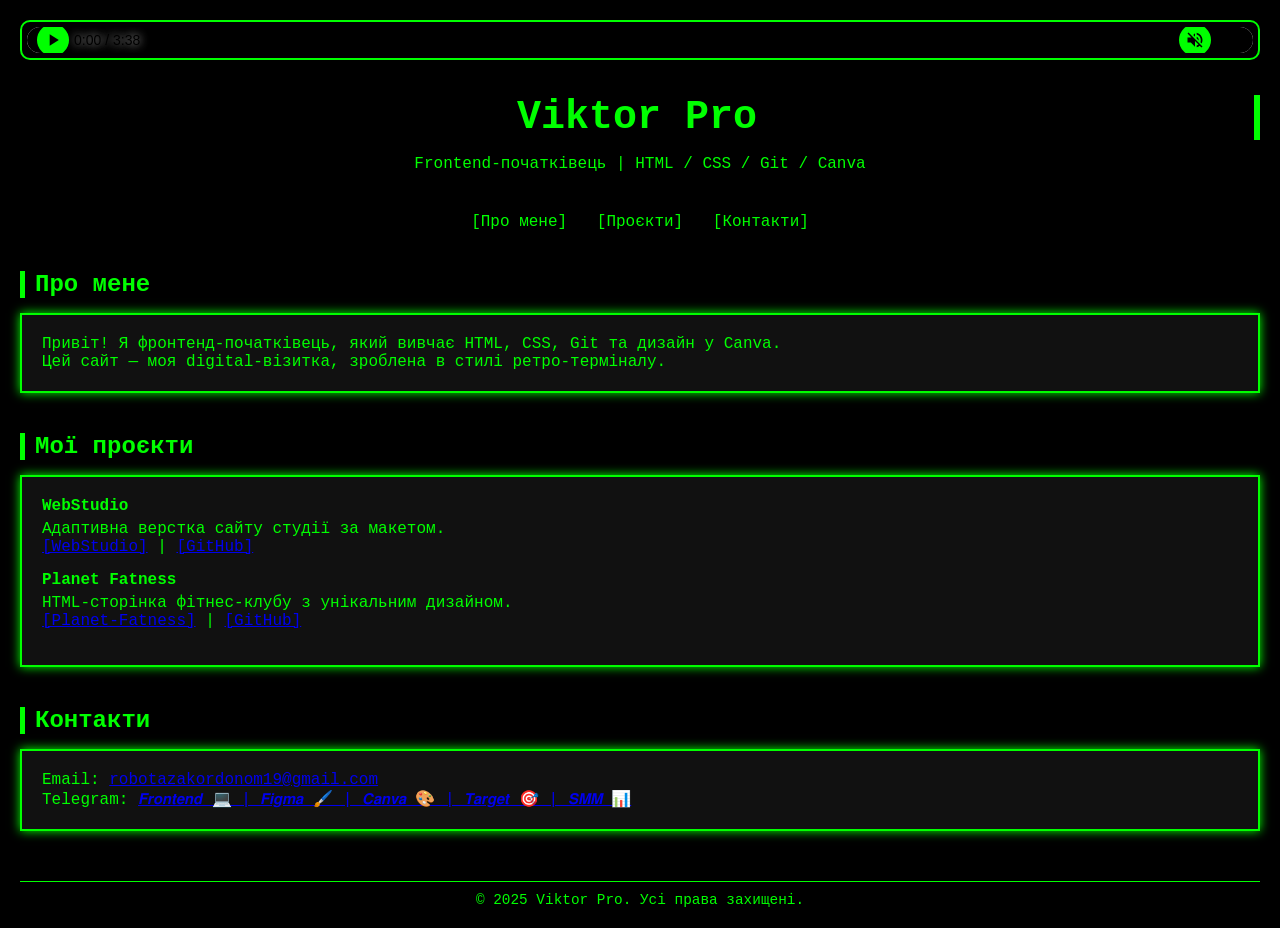
==== Business card/index.html @ 972796ef "Add files via upload" ====
<!DOCTYPE html>
<html lang="uk">

<head>
    <meta charset="UTF-8" />
    <meta name="viewport" content="width=device-width, initial-scale=1.0" />
    <title>Viktor Pro | Портфоліо</title>
    <link rel="stylesheet" href="style.css" />
    <link rel="icon" href="favicon-32x32.png" type="image/x-icon">
    <script src="script.js" defer></script>
</head>

<body>
    <div id="preloader">
        <div id="preloader-text">LOADING...</div>
    </div>

    <audio id="audio" controls autoplay>
        <source src="retroace_of_base_-_beautiful.mp3" type="audio/mpeg">
        Your browser does not support the audio element.
    </audio>

    <header>
        <h1 class="typewriter">Viktor Pro</h1>
        <p>Frontend-початківець | HTML / CSS / Git / Canva</p>
    </header>

    <nav>
        <a href="#about">[Про мене]</a>
        <a href="#projects">[Проєкти]</a>
        <a href="#contact">[Контакти]</a>
    </nav>

    <section id="about">
        <h2>Про мене</h2>
        <div class="terminal-box">
            <p>Привіт! Я фронтенд-початківець, який вивчає HTML, CSS, Git та дизайн у Canva.</p>
            <p>Цей сайт — моя digital-візитка, зроблена в стилі ретро-терміналу.</p>
        </div>
    </section>

    <section id="projects">
        <h2>Мої проєкти</h2>
        <div class="terminal-box">
            <div class="project">
                <p class="project-title">WebStudio</p>
                <p>Адаптивна верстка сайту студії за макетом. <br />
                    <a href="https://viktorpro1.github.io/WebStudio/" target="_blank">[WebStudio]</a> | <a
                        href="https://github.com/ViktorPro1/WebStudio.git" target="_blank">[GitHub]</a>
                </p>
            </div>
            <div class="project">
                <p class="project-title">Planet Fatness</p>
                <p>HTML-сторінка фітнес-клубу з унікальним дизайном. <br />
                    <a href="https://viktorpro1.github.io/Planet-Fatness/" target="_blank">[Planet-Fatness]</a> | <a
                        href="https://github.com/ViktorPro1/Planet-Fatness.git" target="_blank">[GitHub]</a>
                </p>
            </div>
        </div>
    </section>

    <section id="contact">
        <h2>Контакти</h2>
        <div class="terminal-box">
            <p>Email: <a href="mailto:robotazakordonom19@gmail.com">robotazakordonom19@gmail.com</a></p>
            <p>Telegram: <a href="https://t.me/VikDevLab" target="_blank">𝙁𝙧𝙤𝙣𝙩𝙚𝙣𝙙 💻 | 𝙁𝙞𝙜𝙢𝙖 🖌️ |
                    𝘾𝙖𝙣𝙫𝙖 🎨 | 𝙏𝙖𝙧𝙜𝙚𝙩 🎯 | 𝙎𝙈𝙈 📊</a></p>
        </div>
    </section>

    <footer>
        <p>&copy; 2025 Viktor Pro. Усі права захищені.</p>
    </footer>
    <script>
        window.addEventListener('load', () => {
            document.getElementById('preloader').style.display = 'none';
        });
    </script>

</body>

</html>
---- Business card/style.css ----
:root {
    --bg-color: #000;
    --text-color: #00ff00;
    --accent-color: #0f0;
    --font: 'Courier New', Courier, monospace;
}

* {
    margin: 0;
    padding: 0;
    box-sizing: border-box;
}

body {
    background-color: var(--bg-color);
    color: var(--text-color);
    font-family: var(--font);
    padding: 20px;
}

/* Preloader */
#preloader {
    position: fixed;
    top: 0;
    left: 0;
    right: 0;
    bottom: 0;
    background-color: var(--bg-color);
    display: flex;
    justify-content: center;
    align-items: center;
    z-index: 9999;
}

#preloader-text {
    font-size: 1.5rem;
    color: var(--accent-color);
    animation: blink-text 1s steps(2, start) infinite;
}

@keyframes blink-text {
    0% {
        opacity: 1;
    }

    50% {
        opacity: 0;
    }

    100% {
        opacity: 1;
    }
}

header {
    text-align: center;
    margin-bottom: 40px;
}

h1 {
    font-size: 2.5rem;
    color: var(--accent-color);
    margin-bottom: 10px;
}

.typewriter {
    overflow: hidden;
    white-space: nowrap;
    border-right: 0.15em solid var(--accent-color);
    width: 0;
    animation: typing 3s steps(30, end) forwards, blink-caret 0.75s step-end infinite;
    display: inline-block;
}

@keyframes typing {
    from {
        width: 0;
    }

    to {
        width: 100%;
    }
}

@keyframes blink-caret {

    from,
    to {
        border-color: transparent;
    }

    50% {
        border-color: var(--accent-color);
    }
}

nav {
    text-align: center;
    margin-bottom: 30px;
    flex-wrap: wrap;
}

nav a {
    color: var(--text-color);
    margin: 0 10px;
    text-decoration: none;
    transition: color 0.3s;
    display: inline-block;
    margin-bottom: 10px;
}

nav a:hover {
    color: var(--accent-color);
}

section {
    margin-bottom: 40px;
}

h2 {
    border-left: 5px solid var(--accent-color);
    padding-left: 10px;
    margin-bottom: 15px;
    font-size: 1.5rem;
}

.terminal-box {
    background-color: #111;
    padding: 20px;
    border: 2px solid var(--accent-color);
    box-shadow: 0 0 10px var(--accent-color);
}

.project {
    margin-bottom: 15px;
}

.project-title {
    font-weight: bold;
    color: var(--accent-color);
    margin-bottom: 5px;
}

footer {
    text-align: center;
    margin-top: 50px;
    border-top: 1px solid var(--accent-color);
    padding-top: 10px;
    font-size: 0.9rem;
}

.btn {
    background: none;
    border: 1px solid var(--accent-color);
    color: var(--accent-color);
    padding: 5px 10px;
    cursor: pointer;
    margin-top: 10px;
}

.btn:hover {
    background-color: var(--accent-color);
    color: #000;
}

/* Стилі для плеєра */
audio {
    width: 100%;
    /* Робимо плеєр на всю ширину */
    height: 40px;
    /* Висота плеєра */
    background-color: var(--bg-color);
    /* Чорний фон плеєра */
    color: var(--text-color);
    /* Текст яскраво-зелений */
    border: 2px solid var(--accent-color);
    /* Зелений контур плеєра */
    border-radius: 10px;
    /* Закруглення кутів */
    font-family: var(--font);
    /* Моноширинний шрифт */
    padding: 5px;
    box-sizing: border-box;
    margin-bottom: 30px;
    /* Відступ знизу для плеєра */
}

/* Стилізація кнопок плеєра */
audio::-webkit-media-controls-panel {
    background-color: var(--bg-color);
    /* Той самий чорний фон */
    border-radius: 10px;
    color: var(--text-color);
    /* Текст плеєра зелений */
}

audio::-webkit-media-controls-play-button,
audio::-webkit-media-controls-mute-button,
audio::-webkit-media-controls-volume-slider {
    background-color: var(--accent-color);
    /* Зелений для кнопок */
    border-radius: 50%;
    /* Кнопки круглі */
}

audio::-webkit-media-controls-play-button:hover {
    background-color: #00cc00;
    /* Світліший зелений при наведенні */
}

audio::-webkit-media-controls-volume-slider {
    background-color: #444;
    /* Колір слайдера */
}

audio::-webkit-media-controls-mute-button:hover {
    background-color: #cc0000;
    /* Червоний для кнопки mute при наведенні */
}

button {
    background-color: var(--accent-color);
    border: none;
    color: var(--bg-color);
    font-family: var(--font);
    font-size: 16px;
    padding: 10px 20px;
    margin: 10px;
    cursor: pointer;
    border-radius: 5px;
    transition: background-color 0.3s ease;
}

button:hover {
    background-color: #00cc00;
    /* Зміна кольору кнопки при наведенні */
}

/* Адаптивність для мобільних пристроїв */
@media (max-width: 600px) {
    body {
        padding: 15px;
    }

    h1 {
        font-size: 2rem;
    }

    h2 {
        font-size: 1.2rem;
    }

    .terminal-box {
        padding: 15px;
        font-size: 0.95rem;
    }

    nav a {
        display: block;
        margin: 8px 0;
    }

    .btn {
        width: 100%;
    }
}
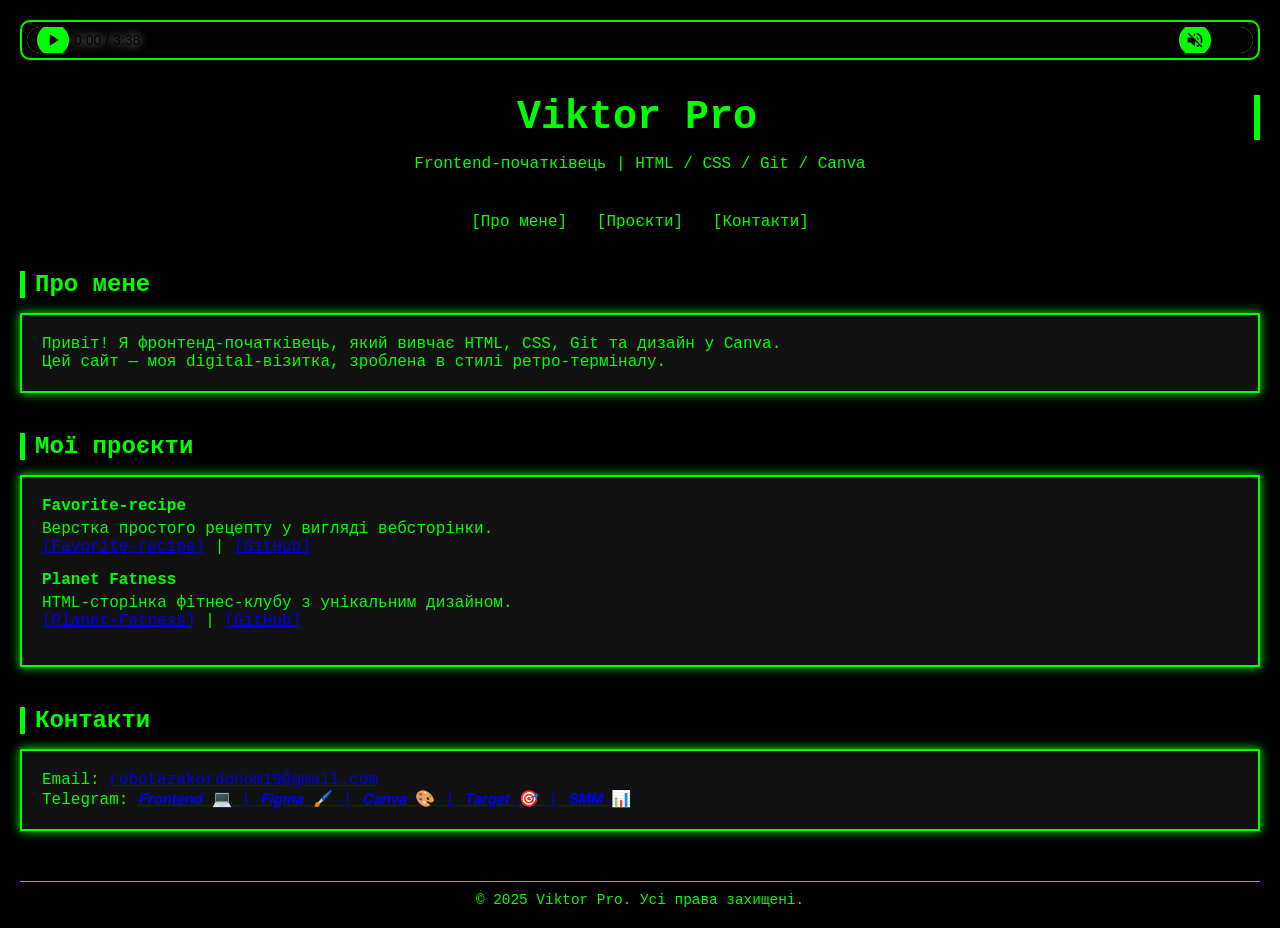
==== commit ecb695e6: "Update index.html" ====
--- a/Business card/index.html
+++ b/Business card/index.html
@@ -43,10 +43,10 @@
         <h2>Мої проєкти</h2>
         <div class="terminal-box">
             <div class="project">
-                <p class="project-title">WebStudio</p>
-                <p>Адаптивна верстка сайту студії за макетом. <br />
-                    <a href="https://viktorpro1.github.io/WebStudio/" target="_blank">[WebStudio]</a> | <a
-                        href="https://github.com/ViktorPro1/WebStudio.git" target="_blank">[GitHub]</a>
+                <p class="project-title">Favorite-recipe</p>
+                <p>Верстка простого рецепту у вигляді вебсторінки. <br />
+                    <a href="https://viktorpro1.github.io/Favorite-recipe/" target="_blank">[Favorite-recipe]</a> | <a
+                        href="https://github.com/ViktorPro1/Favorite-recipe.git" target="_blank">[GitHub]</a>
                 </p>
             </div>
             <div class="project">
@@ -79,4 +79,4 @@
 
 </body>
 
-</html>+</html>
